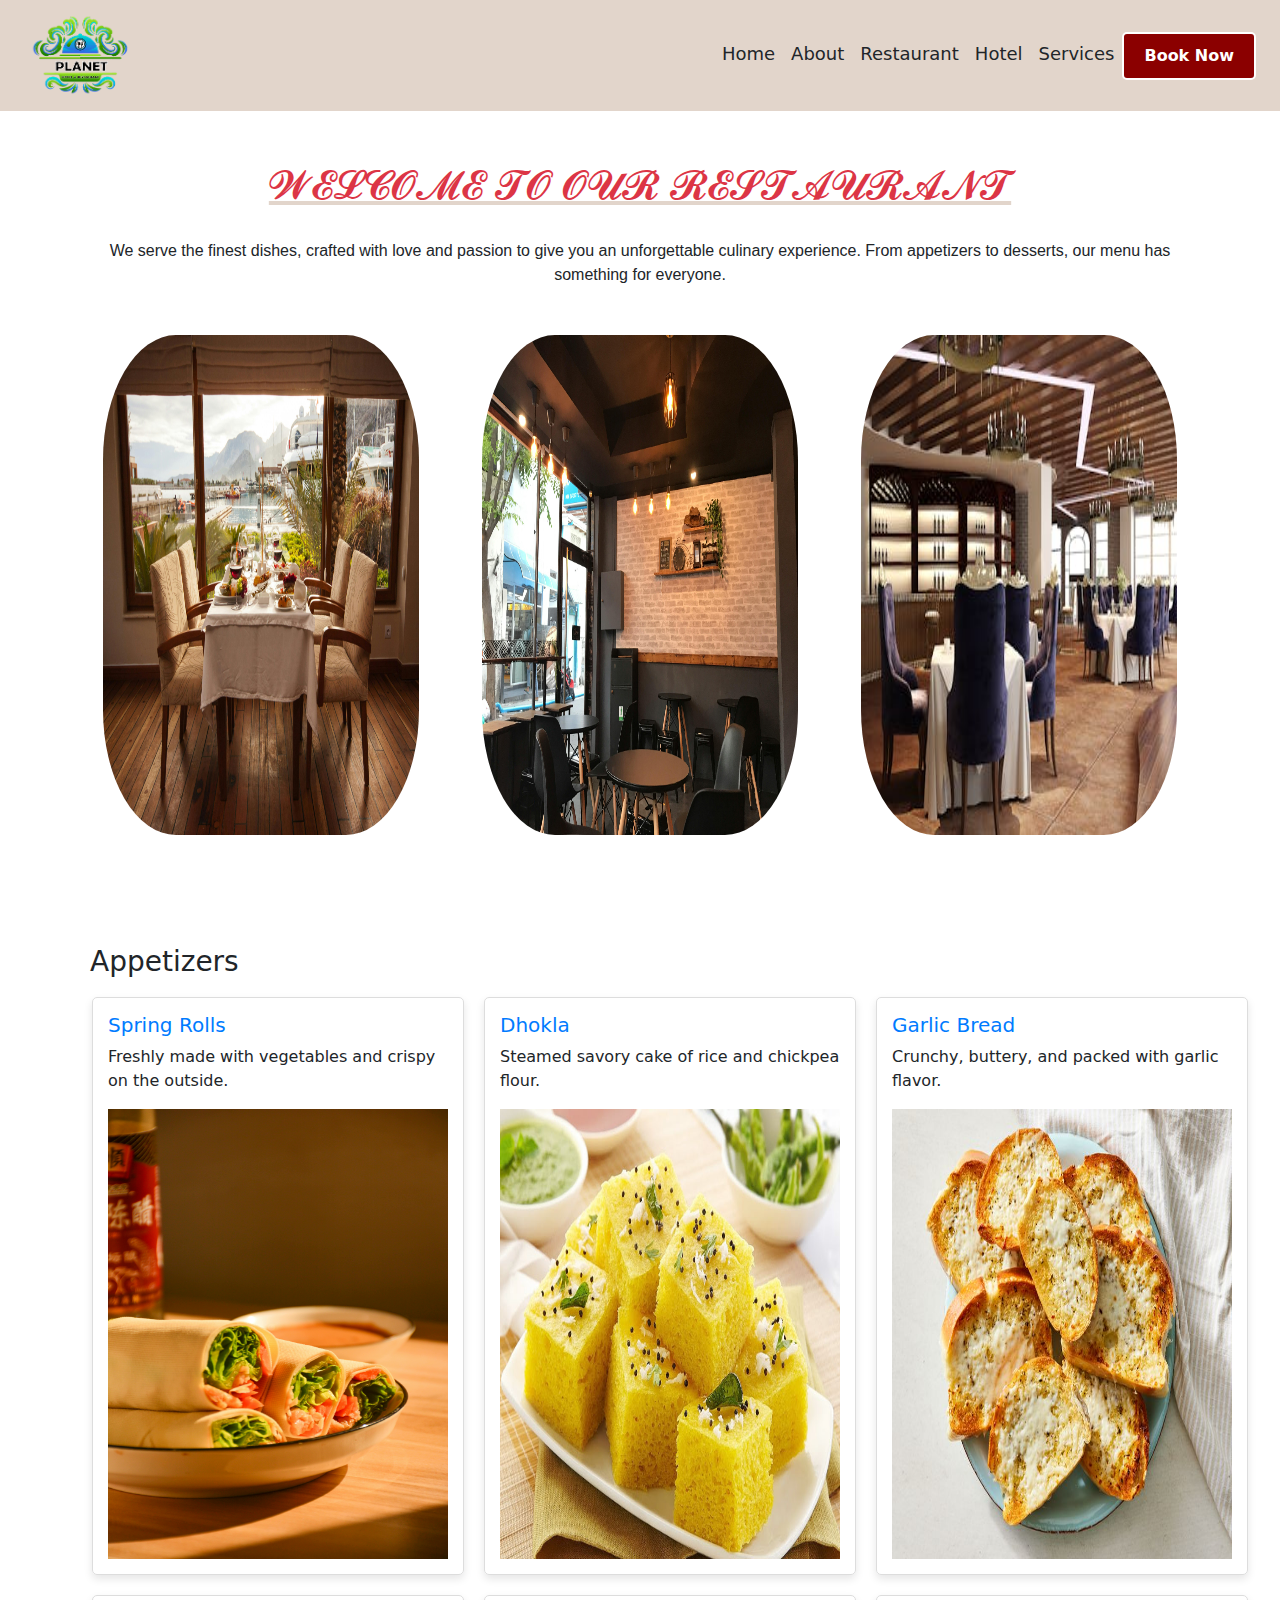
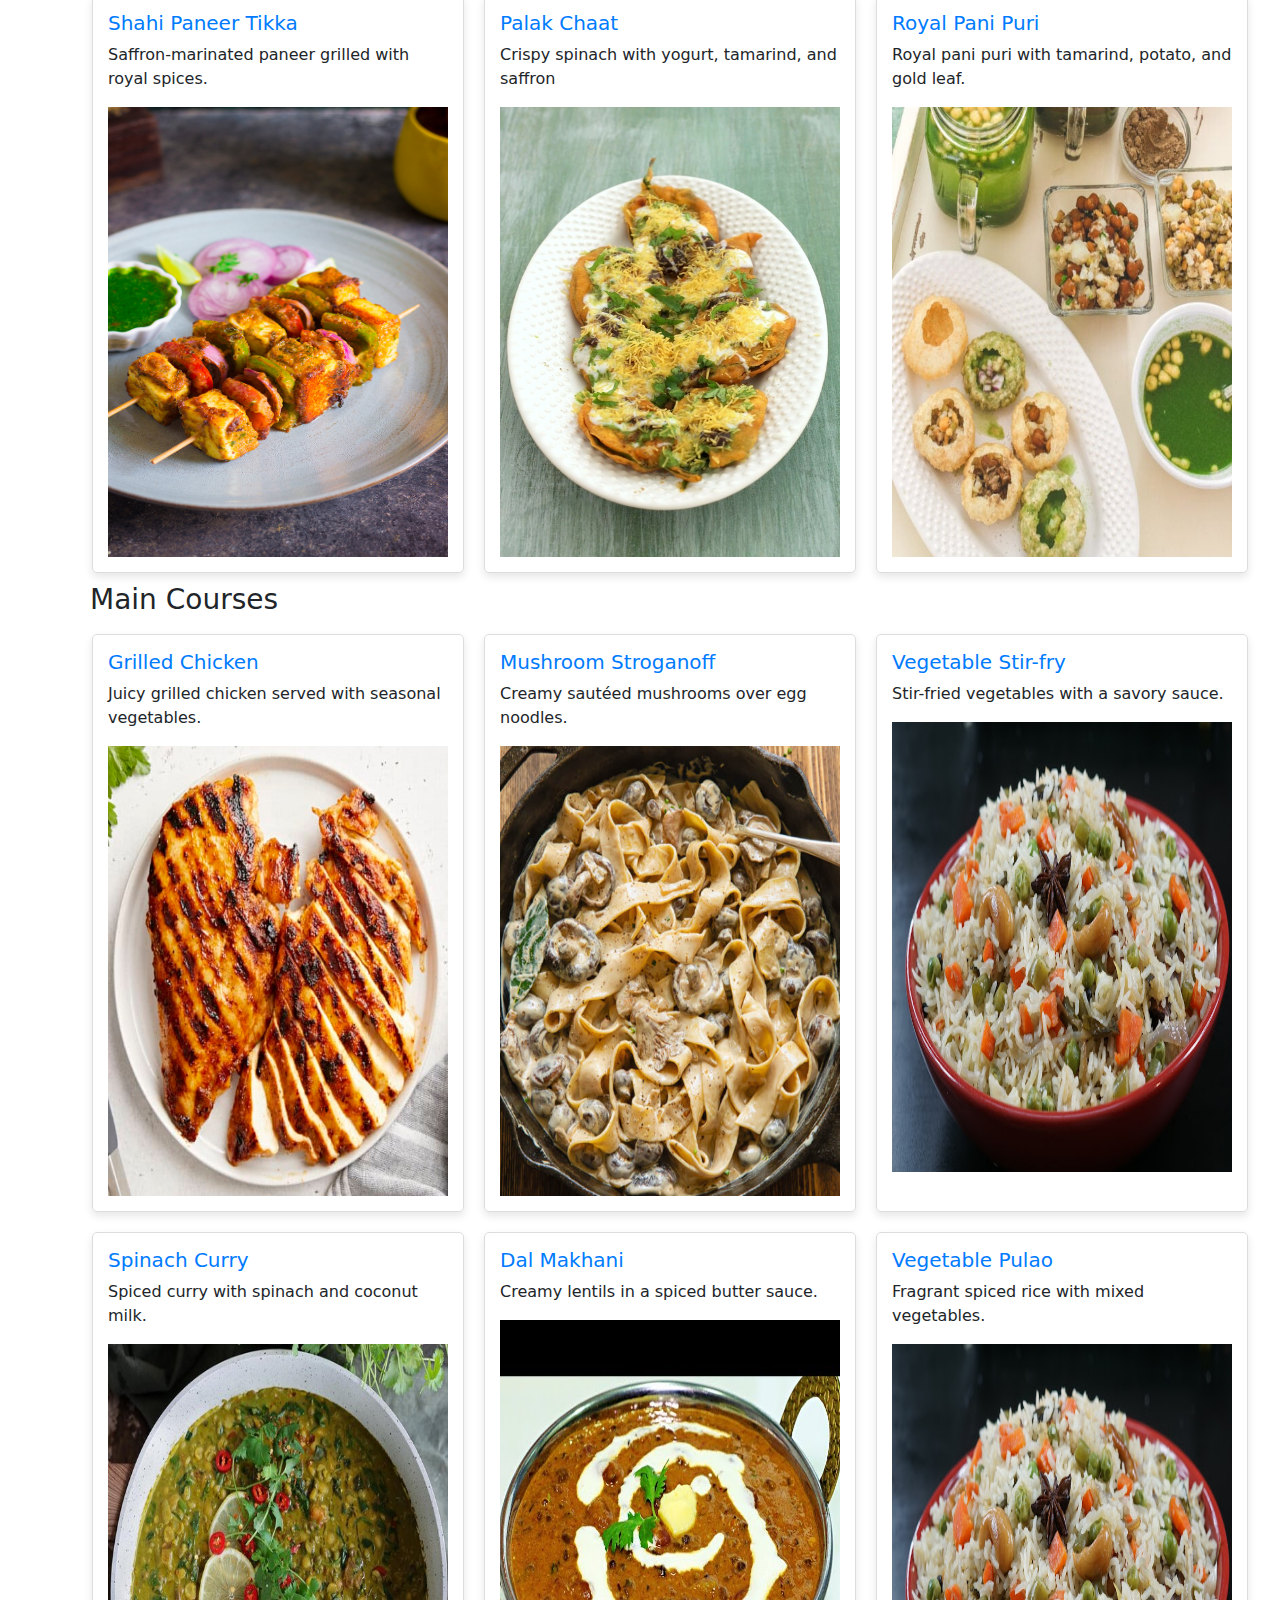
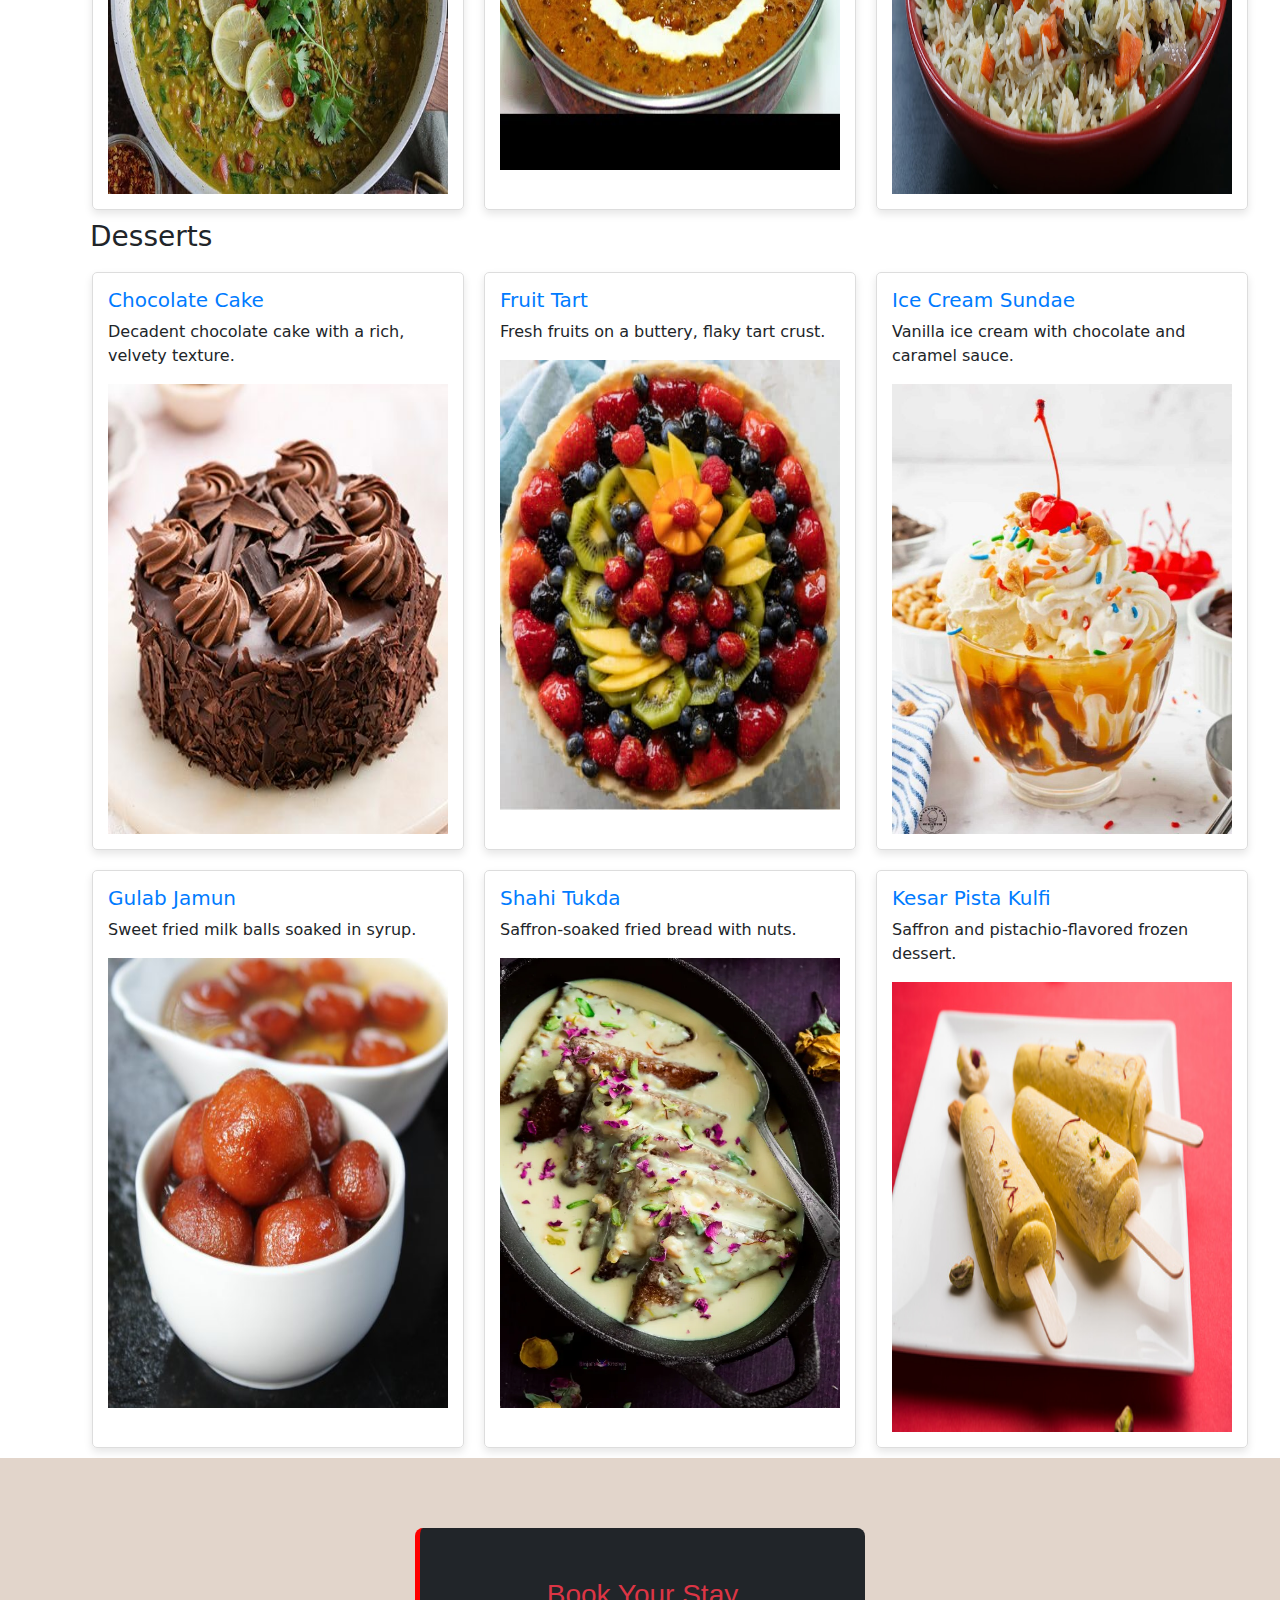
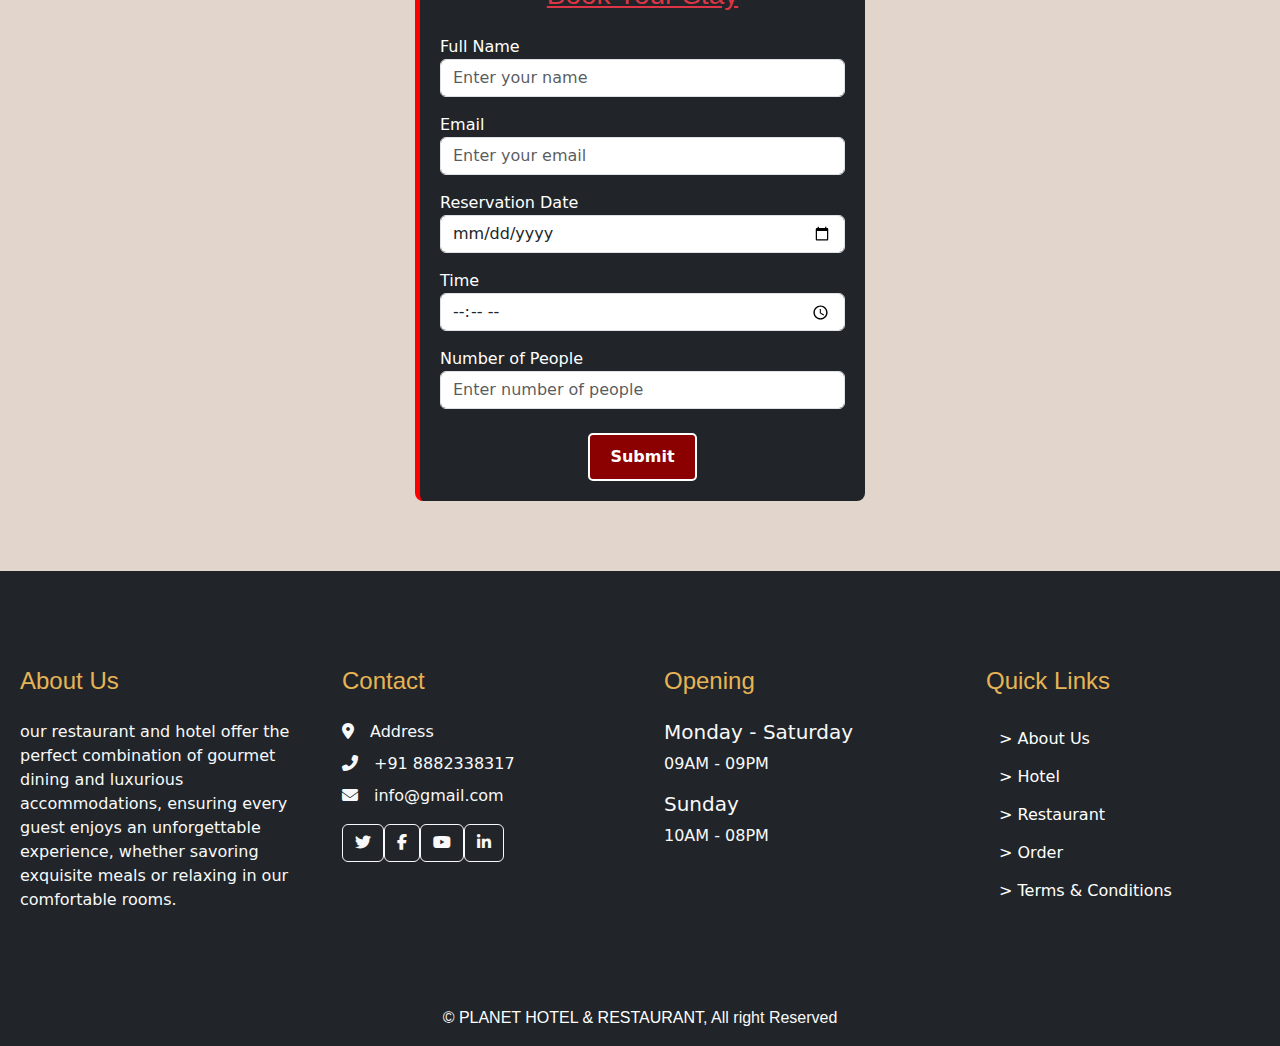
==== restaurant.html @ 2dcf036d "Add files via upload" ====
<!DOCTYPE html>
<html lang="en">
<head>
    <meta charset="UTF-8">
    <meta name="viewport" content="width=device-width, initial-scale=1.0">
    <title>Hotel</title>
        <!-- awsome font cdn -->
        <link rel="stylesheet" href="https://cdnjs.cloudflare.com/ajax/libs/font-awesome/6.7.2/css/all.min.css" integrity="sha512-Evv84Mr4kqVGRNSgIGL/F/aIDqQb7xQ2vcrdIwxfjThSH8CSR7PBEakCr51Ck+w+/U6swU2Im1vVX0SVk9ABhg==" crossorigin="anonymous" referrerpolicy="no-referrer" />
        
        <!-- bootstrap cdn -->

        <link href="https://cdn.jsdelivr.net/npm/bootstrap@5.1.0/dist/css/bootstrap.min.css" rel="stylesheet">
        <script src="https://cdn.jsdelivr.net/npm/bootstrap@5.1.0/dist/js/bootstrap.bundle.min.js"></script>

        <!-- custum css -->
        <link rel="stylesheet" href="assests/css/style.css">
</head>
<body>
    
<!-- -------------nav bar------------ -->

<nav class="navbar navbar-expand-lg">
  <a href="" class="navbar-brand">
      <img src="assests/images/logo/logo-2.png" alt="Logo" class="d-inline-block align-middle logo">
  </a>
  <button class="navbar-toggler" type="button" data-bs-toggle="collapse" data-bs-target="#navbarCollapse" aria-controls="navbarCollapse" aria-expanded="false" aria-label="Toggle navigation">
      <span class="fa fa-bars"></span>
  </button>

  <div class="collapse navbar-collapse" id="navbarCollapse">
      <div class="navbar-nav ms-auto py-0 pe-4">
          <a href="index.html" class="nav-item text-dark nav-link">Home</a>
          <a href="about.html" class="nav-item text-dark nav-link">About</a>
            <a href="restaurant.html" class="nav-item text-dark nav-link">Restaurant</a>
            <a href="hotel.html" class="nav-item text-dark nav-link">Hotel</a>
          <a href="service.html" class="nav-item text-dark nav-link">Services</a>

          <!-- Book Now Button -->
          <a href="order.html" class="book-btn">Book Now</a>
      </div>
  </div>
</nav>


  <!-- --------restaurant section start----------- -->

  <div class="container my-5" >
    <h2 class="text-center text-danger menu-heading">𝓦𝓔𝓛𝓒𝓞𝓜𝓔  𝓣𝓞  𝓞𝓤𝓡 𝓡𝓔𝓢𝓣𝓐𝓤𝓡𝓐𝓝𝓣</h2>
    <p class="text-center about-para">
        We serve the finest dishes, crafted with love and passion to give you an unforgettable culinary experience.
        From appetizers to desserts, our menu has something for everyone.
    </p>
  </div>

  <!-- Animated Images Section -->
  <div class="container image-container">
    <div class="row col-lg-4 px-3">
      <img src="assests/images/restaurant/restaurant-img1.jpg" alt="Dish 1" width="350px" height="500px">
    </div>
    <div class="row col-lg-4 px-3">
      <img src="assests/images/restaurant/restaurant-img2.jpg"  alt="Dish 2" width="400px" height="500px">
    </div>
    <div class="row col-lg-4 px-3">
      <img src="assests/images/restaurant/restaurant-img3.jpg"  alt="Dish 3" width="400px" height="500px">
    </div>
  </div>

  <!-- Menu Items Section -->
  <h2 class="text-center scroll-heading pb-1 menu-heading">Food Menu</h2>
  <div class="container">
    <div class="menu-category">
      <h3 class="ms-2">Appetizers</h3>
      <div class="menu-container">
        <div class="col-lg-4 menu-item">
          <h5>Spring Rolls</h5>
            <p>Freshly made with vegetables and crispy on the outside.</p>
              <img src="assests/images/menu-img/spring-rolls.jpg" alt="" >  
        </div>
        <div class="col-lg-4 menu-item">
          <h5>Dhokla</h5>
          <p>Steamed savory cake of rice and chickpea flour.</p>
          <img src="assests/images/menu-img/Dhokla.jpg" alt="">
        </div>
        <div class="col-lg-4 menu-item">
          <h5>Garlic Bread</h5>
          <p>Crunchy, buttery, and packed with garlic flavor.</p>
          <img src="assests/images/menu-img/garlic-bread.jpg" alt="">  
        </div>
      </div>
      <div class="menu-container">
        <div class="col-lg-4 menu-item">
          <h5>Shahi Paneer Tikka</h5>
          <p>Saffron-marinated paneer grilled with royal spices.</p>
          <img src="assests/images/menu-img/Paneer-Tikka.jpg" alt="">  
        </div>
        <div class="col-lg-4 menu-item">
            <h5>Palak Chaat</h5>
            <p>Crispy spinach with yogurt, tamarind, and saffron
            </p>
            <img src="assests/images/menu-img/palak-chaat.jpg" alt="">
        </div>
        <div class="col-lg-4 menu-item">
          <h5>Royal Pani Puri</h5>
          <p>Royal pani puri with tamarind, potato, and gold leaf.</p>
          <img src="assests/images/menu-img/pani-puri.jpg" alt="">  
        </div>
      </div>
    </div>
    <div class="menu-category">
      <h3 class="ms-2">Main Courses</h3>
      <div class="menu-container">
        <div class="col-md-4 menu-item">
          <h5>Grilled Chicken</h5>
          <p>Juicy grilled chicken served with seasonal vegetables.</p>
          <img src="assests/images/menu-img/Grilled-Chicken.jpg" alt="">
        </div>
        <div class="col-md-4 menu-item" data-aos="flip-right" data-aos-delay="100">
          <h5>Mushroom Stroganoff</h5>
          <p>Creamy sautéed mushrooms over egg noodles.</p>
          <img src="assests/images/menu-img/Mushroom-Stroganoff.jpg" alt="">
        </div>
        <div class="col-md-4 menu-item" data-aos="flip-right" data-aos-delay="200">
          <h5>Vegetable Stir-fry</h5>
          <p>Stir-fried vegetables with a savory sauce.</p>
          <img src="assests/images/menu-img/vegetable-pulao.JPG" alt="">
        </div>
      </div>
      <div class="menu-container">
        <div class="col-md-4 menu-item">
          <h5>Spinach Curry</h5>
          <p> Spiced curry with spinach and coconut milk.</p>
          <img src="assests/images/menu-img/spinach_curry.jpg" alt="">
        </div>
        <div class="col-md-4 menu-item" data-aos="flip-right" data-aos-delay="100">
          <h5>Dal Makhani</h5>
          <p>Creamy lentils in a spiced butter sauce.</p>
          <img src="assests/images/menu-img/dal-makhni.jpg" alt="">
        </div>
        <div class="col-md-4 menu-item" data-aos="flip-right" data-aos-delay="200">
          <h5>Vegetable Pulao</h5>
          <p>Fragrant spiced rice with mixed vegetables.</p>
          <img src="assests/images/menu-img/vegetable-pulao.JPG" alt="">
        </div>
      </div>
    </div>
    <div class="menu-category">
      <h3 class="ms-2">Desserts</h3>
      <div class="menu-container">
        <div class="col-md-4 menu-item">
            <h5>Chocolate Cake</h5>
            <p>Decadent chocolate cake with a rich, velvety texture.</p>
            <img src="assests/images/menu-img/cake.jpg" alt="">
        </div>
        <div class="col-md-4 menu-item" data-aos="flip-left" data-aos-delay="100">
            <h5>Fruit Tart</h5>
            <p>Fresh fruits on a buttery, flaky tart crust.</p>
            <img src="assests/images/menu-img/Fruit-Tart.jpg" alt="">
        </div>
        <div class="col-md-4 menu-item" data-aos="flip-left" data-aos-delay="200">
            <h5>Ice Cream Sundae</h5>
            <p>Vanilla ice cream with chocolate and caramel sauce.</p>
            <img src="assests/images/menu-img/ice-Sundae.jpg" alt="">
        </div>
      </div>
      <div class="menu-container">
        <div class="col-md-4 menu-item">
          <h5>Gulab Jamun</h5>
          <p>Sweet fried milk balls soaked in syrup.</p>
          <img src="assests/images/menu-img/gulab-jamun.jpg" alt="">
        </div>
        <div class="col-md-4 menu-item" data-aos="flip-left" data-aos-delay="100">
          <h5>Shahi Tukda</h5>
          <p>Saffron-soaked fried bread with nuts.</p>
          <img src="assests/images/menu-img/shahi-tukda.jpg" alt="">
        </div>
        <div class="col-md-4 menu-item" data-aos="flip-left" data-aos-delay="200">
          <h5>Kesar Pista Kulfi</h5>
          <p>Saffron and pistachio-flavored frozen dessert.</p>
          <img src="assests/images/menu-img/Kesar-Pista-Kulfi.jpg" alt="">
        </div>
      </div>
    </div>
  </div>

  <div class="wrapper">
    <div class="booking-form bg-dark">
        <h3 class="text-center text-danger text-decoration-underline">Book Your Stay</h3>
        <form>
            <div class="form-group pt-3 text-white">
                <label for="name">Full Name</label>
                <input type="text" class="form-control" id="name" placeholder="Enter your name" required>
            </div>
            <div class="form-group pt-3 text-white">
                <label for="email">Email</label>
                <input type="email" class="form-control" id="email" placeholder="Enter your email" required>
            </div>
            <div class="form-group pt-3 text-white">
              <label for="reservation-date">Reservation Date</label>
              <input type="date" class="form-control" id="reservation-date" required>
            </div>
            <div class="form-group pt-3 text-white">
              <label for="time">Time</label>
              <input type="time" class="form-control" id="time" required>
            </div>
            <div class="form-group pt-3 text-white">
            <label for="people">Number of People</label>
            <input type="number" class="form-control" id="people" placeholder="Enter number of people" required>
            </div>
            <div class="d-flex justify-content-center align-items-center">
                <button type="submit" class="btn justify-content-center book-btn mt-4">Submit</button>
            </div>
            
        </form>
    </div>
</div>
  <!-- --------restaurant section ends----------- -->

  <!-- -------------footer section--------------- -->

  <div class="container-fluid bg-dark text-light footer pt-5">
    <div class="py-5 px-2">
      <div class="row g-5">

        <div class="col-lg-3 col-md-6">
          <!-- ----------footer headings--------- -->
          <h4 class="footer-headings">About Us</h4>
          <p> our restaurant and hotel offer the perfect combination of gourmet dining and luxurious accommodations, ensuring every guest enjoys an unforgettable experience, whether savoring exquisite meals or relaxing in our comfortable rooms.</p>
        </div>
        <div class="col-lg-3 col-md-6">
          <!-- ----------footer headings------------- -->
          <h4 class="footer-headings">Contact</h4>
            <p class="mb-2"> <i class="fa fa-map-marker-alt me-3"></i>Address</p>
            <p class="mb-2"><i class="fa fa-phone-alt me-3"></i>+91 8882338317</p>
            <p class="mb-2"><i class="fa fa-envelope me-3"></i>info@gmail.com</p>
            <div class="d-flex pt-2">
              <a href="" class="btn btn-outline-light btn-social"><i class="fab fa-twitter"></i></a>
              <a href="" class="btn btn-outline-light btn-social"><i class="fab fa-facebook-f"></i></a>
              <a href="" class="btn btn-outline-light btn-social"><i class="fab fa-youtube"></i></a>
              <a href="" class="btn btn-outline-light btn-social"><i class="fab fa-linkedin-in"></i></a>
            </div>
        </div>
        <div class="col-lg-3 col-md-6">
          <!-- --------footer headings--------- -->
          <h4 class="footer-headings">Opening</h4>
          <h5 class="text-light fw-normal">Monday - Saturday</h5>
          <p>09AM - 09PM</p>
          <h5 class="text-light fw-normal">Sunday</h5>
          <p>10AM - 08PM</p>
        </div>
        <div class="col-lg-3 col-md-6">
          <!-- ---------------footer headings---------- -->
          <h4 class="footer-headings company">Quick Links</h4>
            <a href="about.html" class="btn btn-link company-links">> About Us</a> <br>
            <a href="hotel.html" class="btn btn-link company-links">> Hotel</a> <br>
            <a href="restaurant.html" class="btn btn-link company-links">> Restaurant</a><br>
            <a href="order.html" class="btn btn-link company-links">> Order</a><br>
            <a href="terms.html" class="btn btn-link company-links">> Terms & Conditions</a>
        </div>
      </div>
    </div>
    <div class="container">
      <div class="copyright">
        <div class="row">
          <div class="col-md-6 pb-3 col-lg-12 text-center mb-3 mb-md-0">
            &copy; <a class=" text-white text-decoration-none" href="" >PLANET HOTEL & RESTAURANT</a>, All right Reserved
          </div>
        </div>
      </div>
    </div>
  </div>
</body>
</html>
---- assests/css/style.css ----
@import url('<link href="https://fonts.googleapis.com/css2?family=Chakra+Petch:ital,wght@0,300;0,400;0,500;0,600;0,700;1,300;1,400;1,500;1,600;1,700&family=Roboto:ital,wght@0,100..900;1,100..900&display=swap" rel="stylesheet">');
body 
{
    overflow-x: hidden; 
    
}

/* ---------------hero container----------- */
.hero-container
{
  position: relative;
  
  padding: 0px !important;
  margin: 0px !important;
}
 
 /* ----------nav bar----------- */
 .navbar
 {
    background-color: rgba(226,213,203,255);
    padding-left: 1.2rem;
    padding-bottom: 0.5rem;
 }
.nav-link
{
  font-size: 18px;
  color: black;
  transition: color 0.3s ease;
}
.nav-link:hover
{

  font-weight: bolder;
  color: darkred !important;
}

.book-btn
{
    background-color: darkred;
    color: white; 
    border: 2px solid; 
    padding: 10px 20px; 
    border-radius: 5px; 
    font-size: 16px; 
    font-weight: bold; 
    text-align: center;
    text-decoration: none; 
    display: inline-block;
    transition: background-color 0.3s ease, color 0.3s ease;
}

.book-btn:hover
{
    background-color: black;
    color: white;
}

 /* ----------logo--------- */
 .logo
 {
    height: 85px;
 }

 /* ---------------text container------------- */

 .custom-bg-container 
 {
   position: relative;
   width: 100%;
   height: 100vh;
   overflow: hidden;
   margin: 0px !important;
 }
 
 /* --------------sliders---------------- */
 .slider 
 {
   position: absolute;
   top: 0;
   left: 0;
   width: 100%;
   height: 100%;

 }
 
 .slider img 
 {
   width: 100%;
   height: 100%;
   /* object-fit: contain; */
   position: absolute;
   top: 0;
   left: 0;
   opacity: 0; 
   transition: opacity 1s ease-in-out; 
 }
 
 
 .slider img:nth-child(1) { opacity: 1; } 
 
 .custom-bg-container .row 
 {
   position: relative;
   z-index: 2; 
 }
 
 .food-image 
 {
   width: 100%;
   display: block;
   max-width: 100%;
 }
 
 /* -----------service section----------- */

 .service
 {
    color: black;
    transition: transform 0.5s ease;
 } 

 .service:hover 
 {
    background-color: rgba(226,213,203,255);
    transform: translateY(-10px);
 }

/* ------------about section----------- */

.welcome{
  color: red;
  font-size: 2.5rem;
}
.about-img
{
  transition: transform 0.5s ease;
}
.about-img:hover
{
  transform: translateY(-3px);
}

.about-para{
  font-family: Verdana, Geneva, Tahoma, sans-serif;
}

.col-lg-6 {
  opacity: 0;
  transform: translateX(100px); /* Position off to the right */
  transition: opacity 1s ease, transform 1s ease; /* Smooth transition */
}

/* For the left column */
.col-lg-6.left-column {
  transform: translateX(-100px); /* Position off to the left */
}


.col-lg-6.active {
  opacity: 1;
  transform: translateX(0); /* Bring them back to their original position */
}
.container-xxl{
  overflow: hidden;
}

/* ------hotel----- */

.scroll-heading {
  transition: transform 0.3s ease-out, opacity 0.5s ease-out;
  transform: translateY(20px); /* Initial position */
  opacity: 0; /* Start with the heading invisible */
}

.scroll-heading.visible {
  opacity: 1; 
  transform: translateY(0); 
}

.room-card {
  border: 1px solid #ddd;
  border-radius: 10px;
  overflow: hidden;
  transition: transform 0.3s ease, box-shadow 0.3s ease;
}

.room-card:hover {
  transform: translateY(-10px); /* Lift the card up on hover */
  box-shadow: 0px 10px 30px rgba(0, 0, 0, 0.2); /* Add a subtle shadow */
  background-color: rgba(226,213,203,255);
}

.room-img {
  width: 100%;
  height: 200px;
  object-fit: cover;
}

.room-details {
  padding: 20px;
}
.wrapper{
  padding: 70px 0;
  justify-items: center;
  background-color: rgba(226,213,203,255);
}
.booking-form {
  padding: 20px;
  border-left: 5px solid red;
  border-radius: 8px;
  width: 450px; /* Fixed width for larger screens */
  max-width: 90%; /* Max 90% width for smaller screens */
}

/* ----------hotel ends------ */

/*---- restaurant starts----- */
.menu-heading{
  text-decoration: underline;
  text-decoration-color: rgba(226,213,203,255);
  margin-top: 50px !important;
  font-size: 40px;
}
.carousel-item img{
  width: 400px;  
    height: auto;
}
.image-container .col-lg-4 img{
  width: 100%;
  border-radius: 25%;
}
.container .menu-category .menu-container{
  display: flex;
}
.container .menu-category .menu-container img{
  width: 100%;
  height: 450px;
}
.menu-item {
  border: 1px solid #ddd;
  border-radius: 5px;
  padding: 15px;
  margin: 10px;
  box-shadow: 0 4px 8px rgba(0, 0, 0, 0.1);
  transition: transform 0.5s ease-in-out;
}

.menu-item:hover {
  transform: scale(1.05);
  background-color: rgba(226,213,203,255);
}

.menu-item h5 {
  color: #007bff;
}

.image-container {
  display: flex;
  justify-content: space-around;
  flex-wrap: wrap;
  gap: 20px;
  margin-bottom: 30px;
}

.image-container img {
  transition: transform 0.3s ease-in-out;
  cursor: pointer;
}

.image-container img:hover {
  transform: scale(1.1);
}

.image-small {
  width: 150px;
  height: 150px;
}

.image-big {
  width: 300px;
  height: 300px;
}

.text-center {
  margin-top: 30px;
  font-family: 'Arial', sans-serif;
}
.container .view-more-container{
  border: 2px solid black;
  width: 180px;
  height: 50px;
  text-align: center;
  justify-content: center;
  border-radius: 10px;
  margin-top: 15px;
  transition: background-color 0.3s ease, color 0.3s ease;
}
.container .view-more-container:hover{
  background-color: rgba(226,213,203,255);
}

/* ---------------menu section------------- */

.heading-container
{
  background-color: rgba(226,213,203,255);
  height: 100px;
  margin: 15px 0px;
}
.food-menu-heading
{
  font-family: 'Arial', sans-serif; 
  text-align: center; 
  color: #8b0916; 
  font-weight: 400; 
  padding-top: 10px;
}

.food-menu-icons
{
  display: flex; 
  align-items: center; 
  text-align: left; 
  margin-left: 1rem; 
  margin-right: 1rem;
  padding-bottom: 1rem; 
  text-decoration: none;
}

.burger-heading{
  display: flex;
  justify-content: space-between;
  padding-bottom: 0.5rem; 
}



/* --------------order section----------- */

.form-cont{
  text-align: center !important;
  justify-content: center !important;
}

.order-food-image
{
  width: 100%;
  height: 100%;
}

/* -------------footer headings--------- */

.footer-headings{
  font-family: 'Secondary Font', sans-serif; 
  margin-bottom: 1.5rem; 
  text-align: left; 
  color: rgba(231,180,85,255);
}


.company-links{
  text-decoration: none;
  color: white;
  transition: 0.3s ease;
}

.company-links:hover{
  transform: translateX(3px);
}


 @keyframes fadeIn 
 {
   0% 
   {
     opacity: 0;
   }
   100% 
   {
     opacity: 1;
   }
 }
 

/* -----------------------------media query----------------------------- */

  @media(max-width: 480px)
  {
    .custom-bg-container{
      height: 28vh;
    }
  }

  @media(max-width: 991px)
  {
    .custom-bg-container{
      height: 50vh;
    }
    .container .menu-category .menu-container{
      display: flex;
      flex-direction: column;
    }
  }

@media(min-width: 1400px) {
  .navbar {
      padding-left: 3rem;  
      padding-right: 3rem; 
  }
  .nav-link {
    font-size: 22px; 
  }
.nav-book-btn {
  padding: 15px 30px; 
  }
}
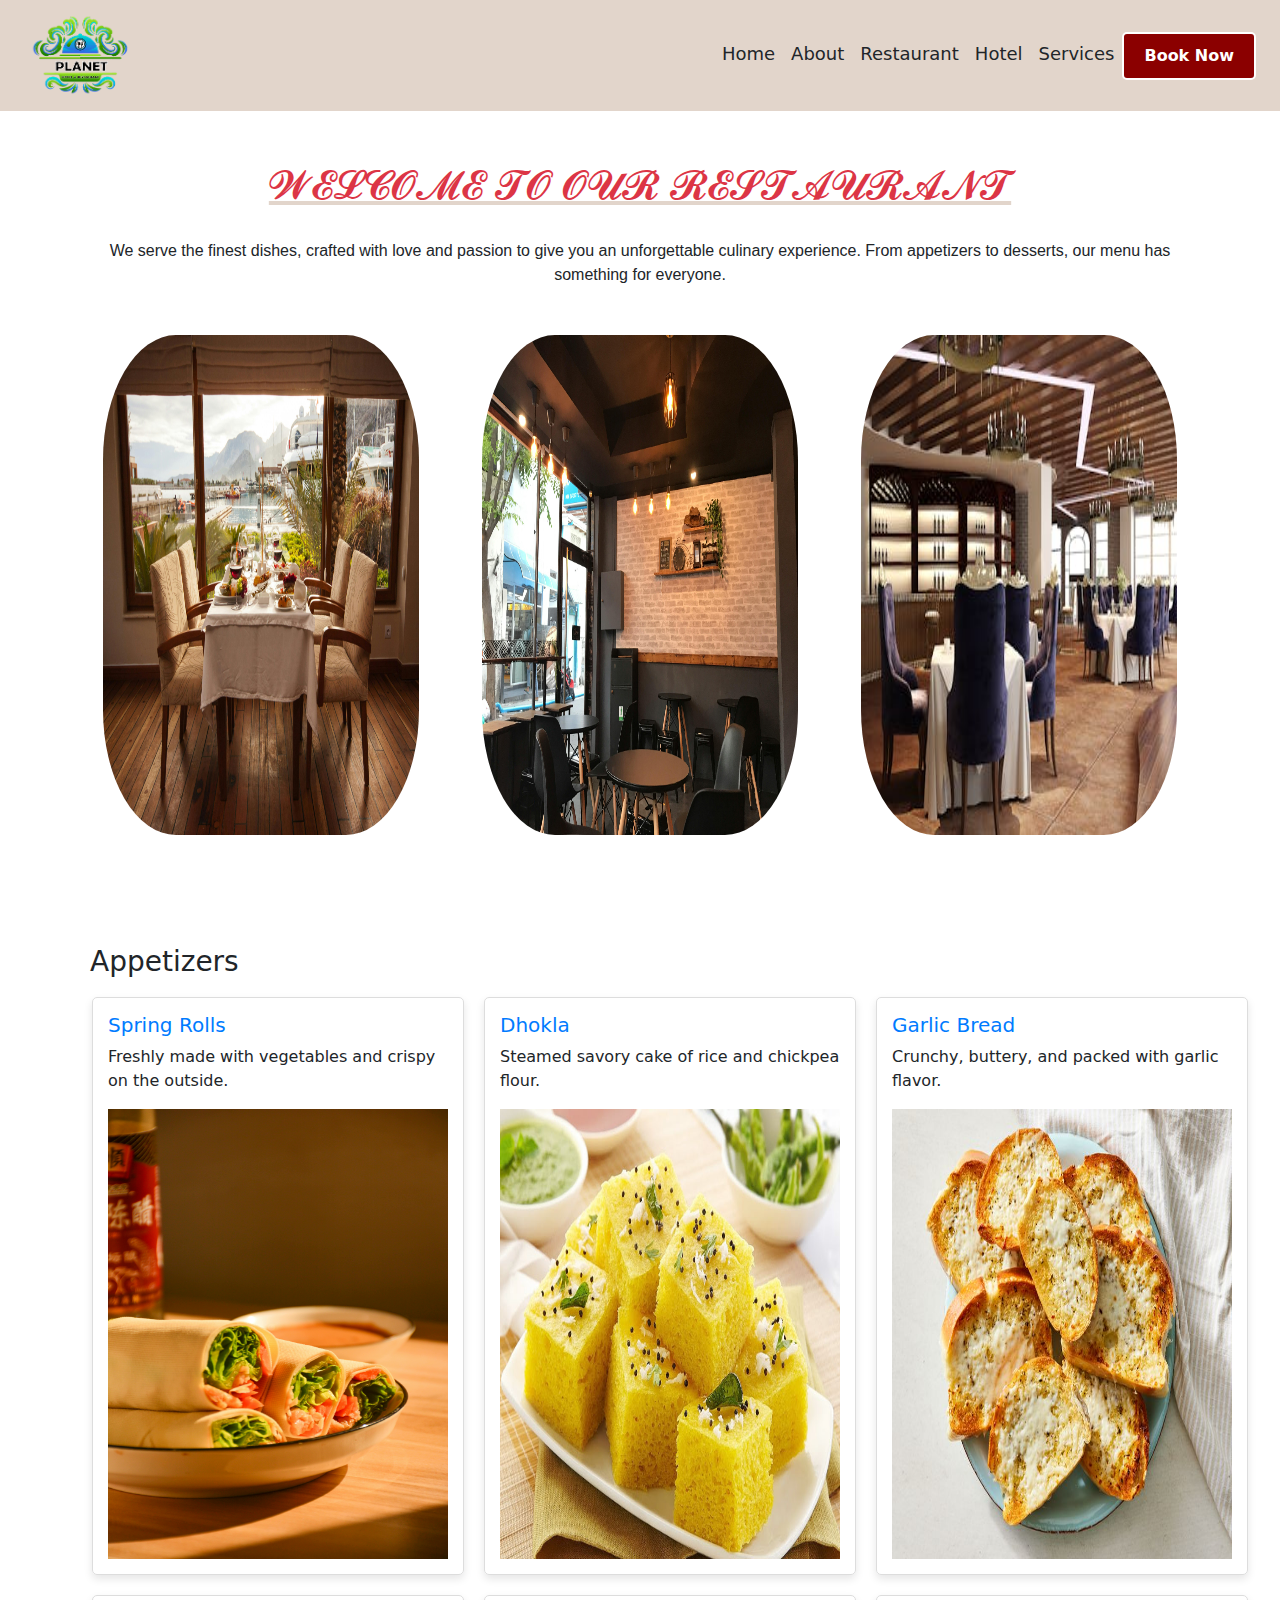
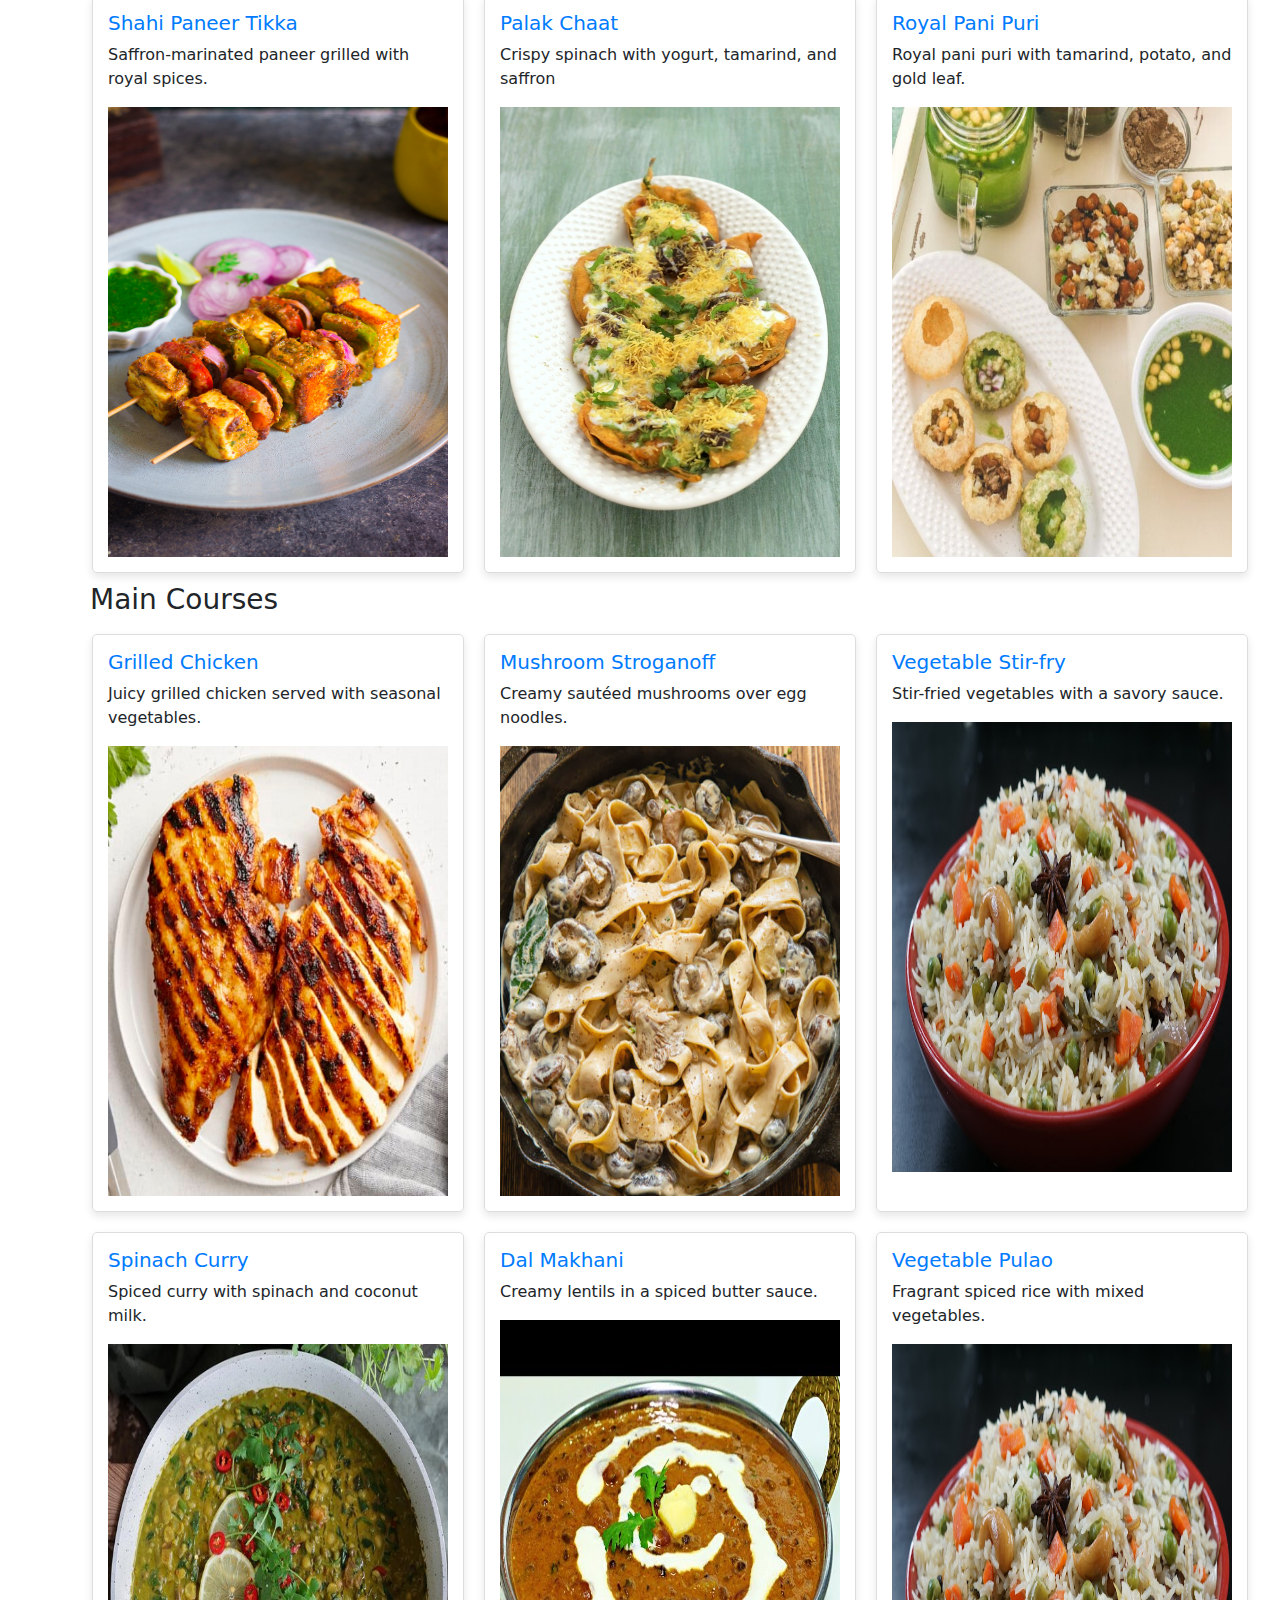
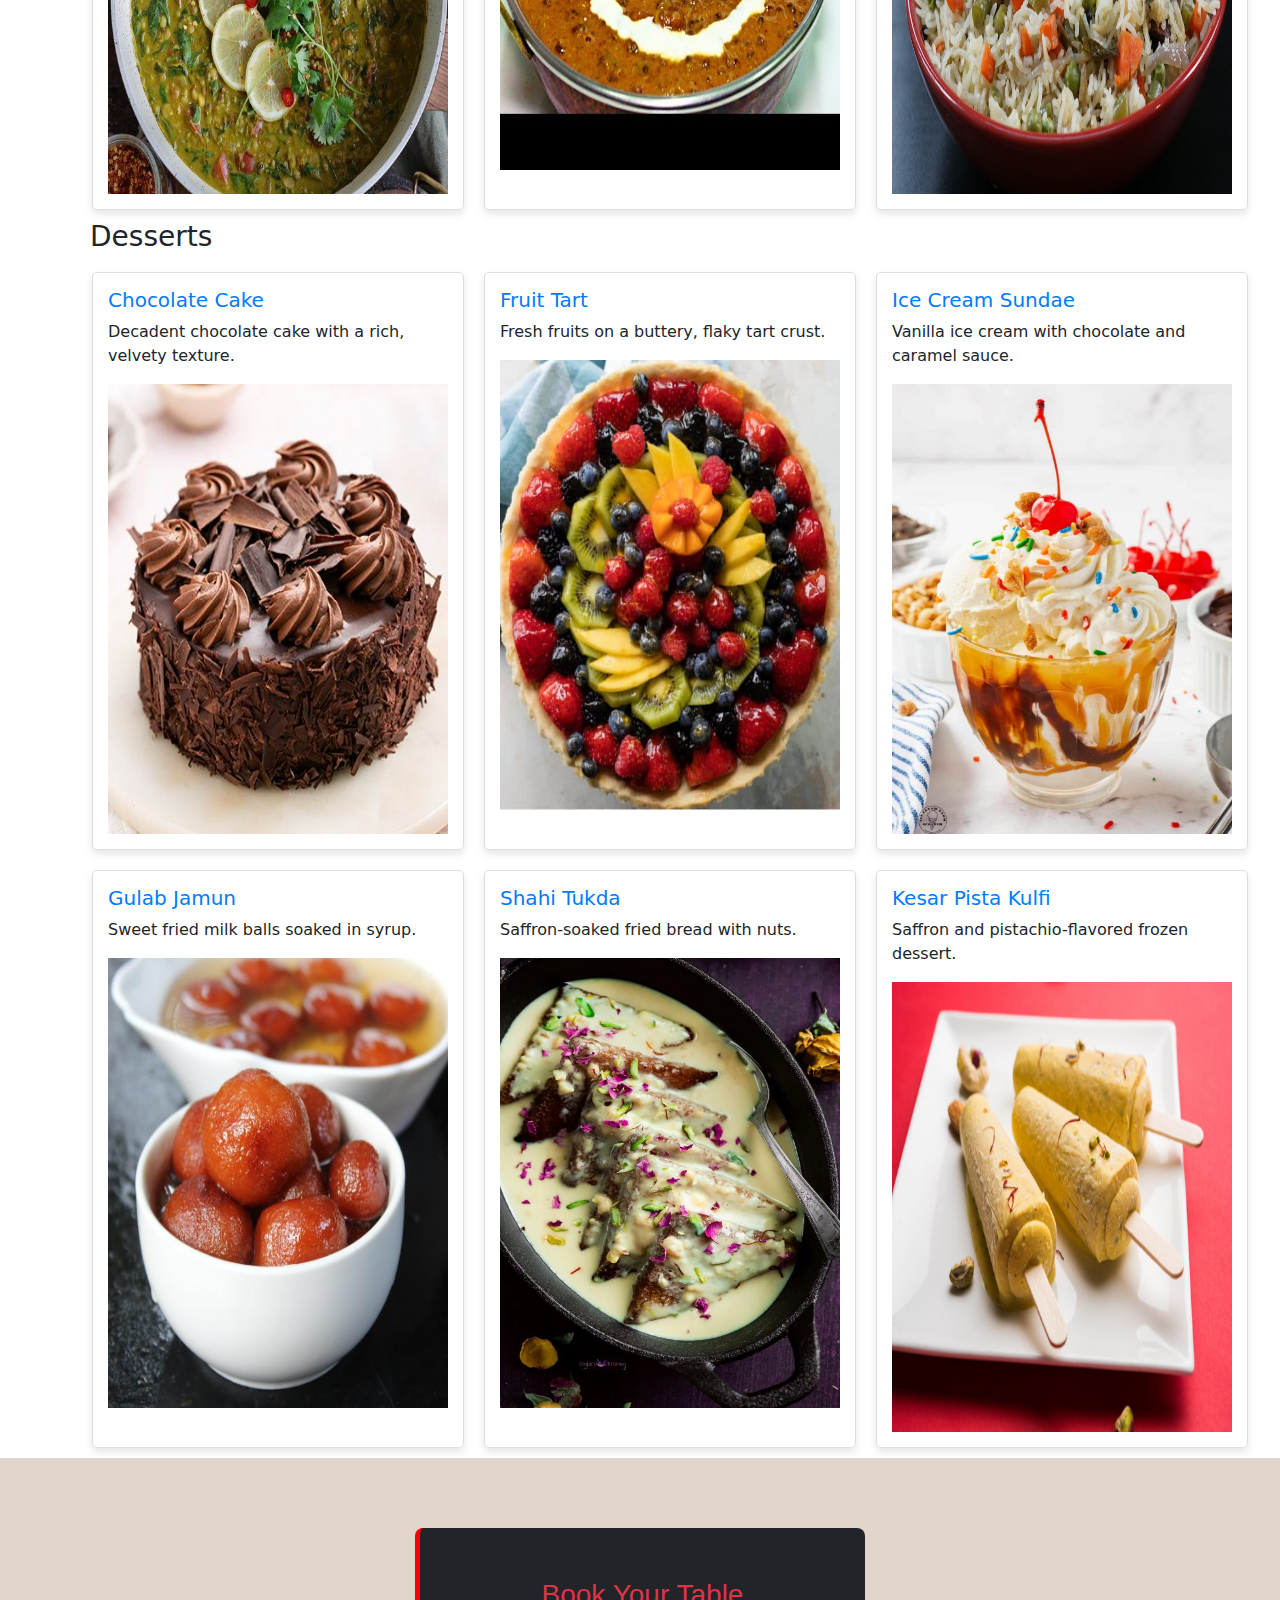
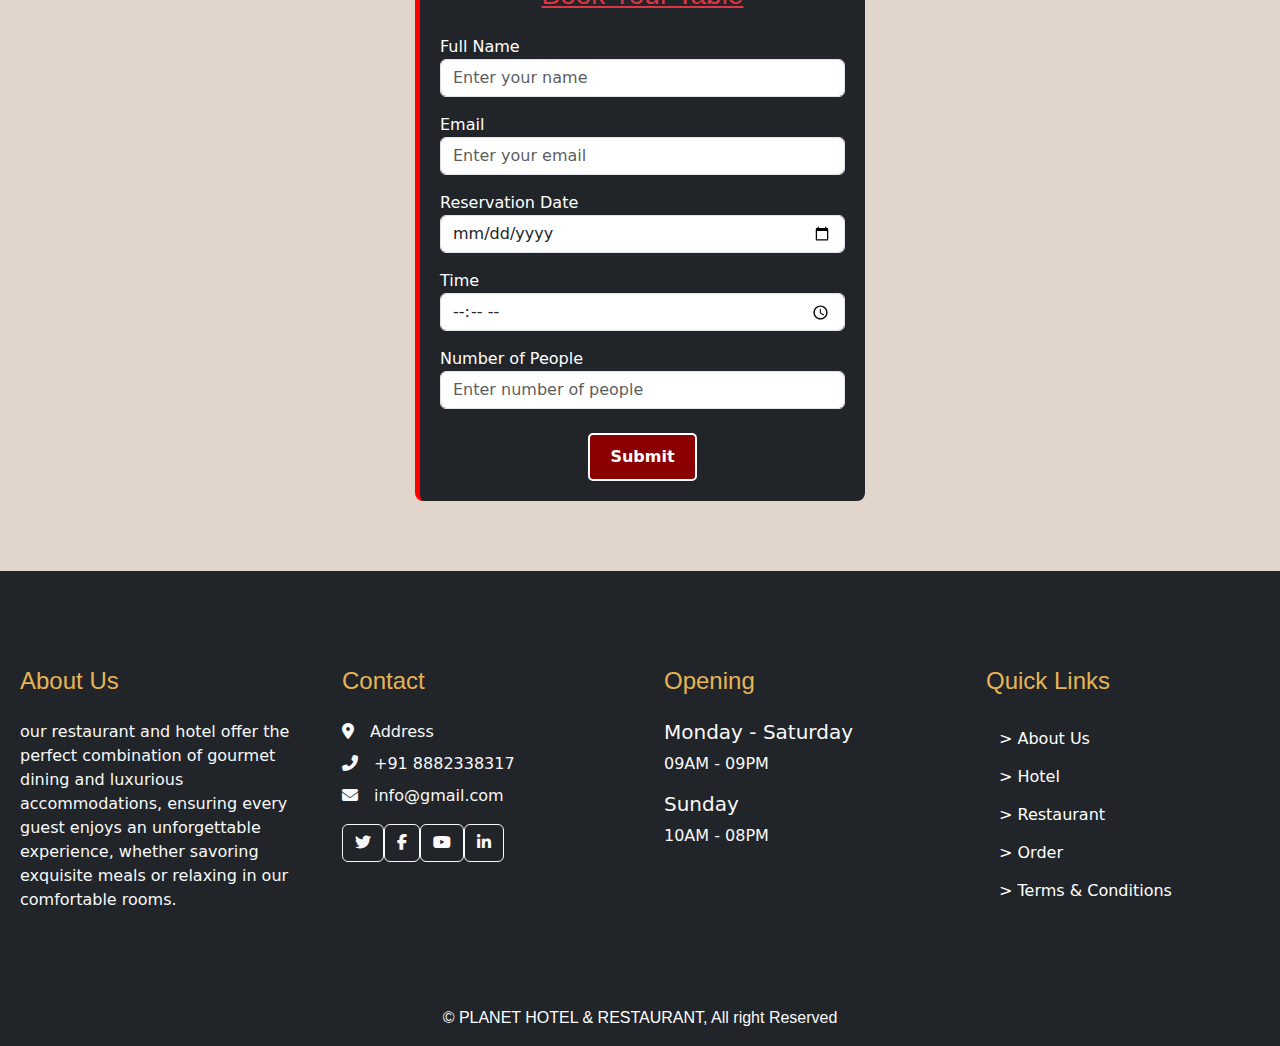
==== commit 10c3a83f: "Update restaurant.html" ====
--- a/restaurant.html
+++ b/restaurant.html
@@ -184,7 +184,7 @@
 
   <div class="wrapper">
     <div class="booking-form bg-dark">
-        <h3 class="text-center text-danger text-decoration-underline">Book Your Stay</h3>
+        <h3 class="text-center text-danger text-decoration-underline">Book Your Table</h3>
         <form>
             <div class="form-group pt-3 text-white">
                 <label for="name">Full Name</label>
@@ -269,4 +269,4 @@
     </div>
   </div>
 </body>
-</html>+</html>
